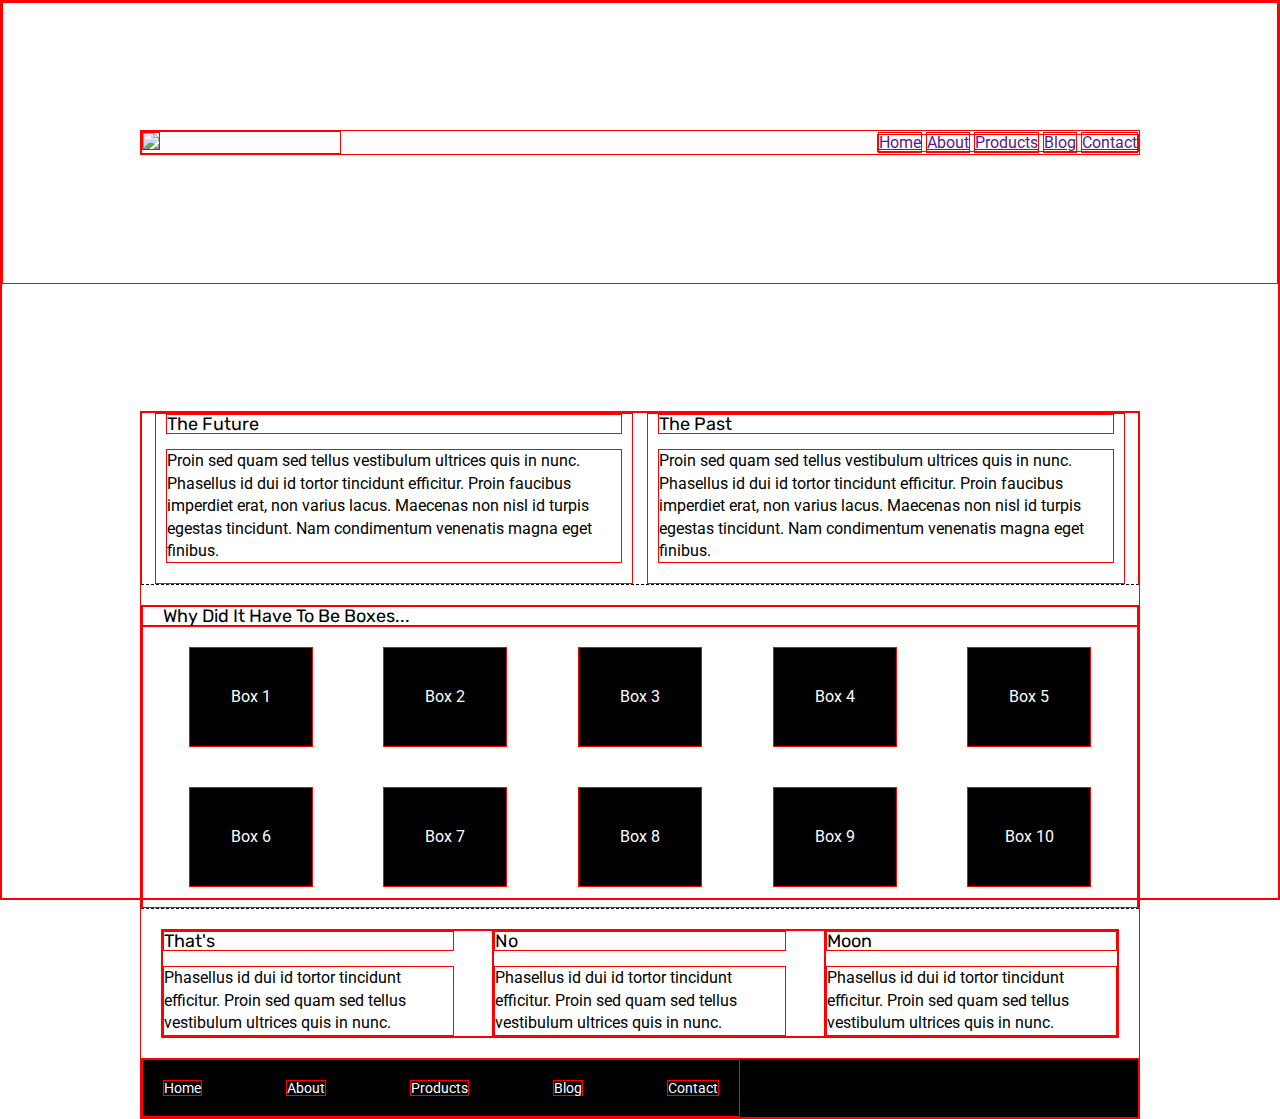
==== index.html @ cb5ed180 "added logo and nav" ====
<!doctype html>

<html lang="en">
<head>
  <meta charset="utf-8">

  <title>Sprint Challenge - Home</title>

  <link href="https://fonts.googleapis.com/css?family=Roboto|Rubik" rel="stylesheet">
  <link rel="stylesheet" href="css/index.css">

</head>

<body>
    <header>
        <nav>
            <div class="logo">
                <img src="img/lambda-black.png">
            </div>
            <div class="links">
                <a href="">Home</a>
                <a href="">About</a>
                <a href="">Products</a>
                <a href="">Blog</a>
                <a href="">Contact</a>
                </div>
        </nav>
    </header>
        <div class="container">

            <section class="top-content">
                <div class="text-container">
                    <h2>The Future</h2>
                    <p>Proin sed quam sed tellus vestibulum ultrices quis in nunc. Phasellus id dui id tortor tincidunt efficitur. Proin faucibus imperdiet erat, non varius lacus. Maecenas non nisl id turpis egestas tincidunt. Nam condimentum venenatis magna eget finibus.</p>
                </div>
                <div class="text-container">
                    <h2>The Past</h2>
                    <p>Proin sed quam sed tellus vestibulum ultrices quis in nunc. Phasellus id dui id tortor tincidunt efficitur. Proin faucibus imperdiet erat, non varius lacus. Maecenas non nisl id turpis egestas tincidunt. Nam condimentum venenatis magna eget finibus.</p>
                </div>
            </section>
            
            <section class="middle-content">
            
                <h2>Why Did It Have To Be Boxes...</h2>
                
                <div class="boxes">
                    <div class="box">Box 1</div>
                    <div class="box">Box 2</div>
                    <div class="box">Box 3</div>
                    <div class="box">Box 4</div>
                    <div class="box">Box 5</div>
                    <div class="box">Box 6</div>
                    <div class="box">Box 7</div>
                    <div class="box">Box 8</div>
                    <div class="box">Box 9</div>
                    <div class="box">Box 10</div>
                </div>
            
            </section>

            <section class="bottom-content">

                <div class="text-container">
                    <h2>That's</h2>
                    <p>Phasellus id dui id tortor tincidunt efficitur. Proin sed quam sed tellus vestibulum ultrices quis in nunc.</p>
                </div>
                <div class="text-container">
                    <h2>No</h2>
                    <p>Phasellus id dui id tortor tincidunt efficitur. Proin sed quam sed tellus vestibulum ultrices quis in nunc.</p>
                </div>
                <div class="text-container">
                    <h2>Moon</h2>
                    <p>Phasellus id dui id tortor tincidunt efficitur. Proin sed quam sed tellus vestibulum ultrices quis in nunc.</p>
                </div>

            </section>
        
        <footer>
            <nav>
                <a href="#">Home</a>
                <a href="about.html">About</a>
                <a href="#">Products</a>
                <a href="#">Blog</a>
                <a href="#">Contact</a>
            </nav>
        </footer>
    </div><!-- container -->        
</body>
</html>
---- css/index.css ----
/* http://meyerweb.com/eric/tools/css/reset/ 
   v2.0 | 20110126
   License: none (public domain)
*/

html, body, div, span, applet, object, iframe,
h1, h2, h3, h4, h5, h6, p, blockquote, pre,
a, abbr, acronym, address, big, cite, code,
del, dfn, em, img, ins, kbd, q, s, samp,
small, strike, strong, sub, sup, tt, var,
b, u, i, center,
dl, dt, dd, ol, ul, li,
fieldset, form, label, legend,
table, caption, tbody, tfoot, thead, tr, th, td,
article, aside, canvas, details, embed, 
figure, figcaption, footer, header, hgroup, 
menu, nav, output, ruby, section, summary,
time, mark, audio, video {
	margin: 0;
	padding: 0;
	font-size: 100%;
	font: inherit;
	vertical-align: baseline;
}
/* HTML5 display-role reset for older browsers */
article, aside, details, figcaption, figure, 
footer, header, hgroup, menu, nav, section {
	display: block;
}
body {
	line-height: 1;
}
ol, ul {
	list-style: none;
}
blockquote, q {
	quotes: none;
}
blockquote:before, blockquote:after,
q:before, q:after {
	content: '';
	content: none;
}
table {
	border-collapse: collapse;
	border-spacing: 0;
}

* {
    box-sizing: border-box;
    border: 1px red solid; 
    /* comment out when completed */
}


html, body {
    height: 100%;
    font-family: 'Roboto', sans-serif;
}

h1, h2, h3, h4, h5 {
    font-size: 18px;
    margin-bottom: 15px;
    font-family: 'Rubik', sans-serif;
}

p {
    line-height: 1.4;
}

header{
    margin-bottom: 1px;
}

header nav{
    width:1000px;
    align-items: center;
    display: flex;
    justify-content: space-between;
    margin: 10% auto;
}
nav div{
    
}
header links{
    display: flex;
    justify-content: space-evenly;
}

.logo{
    width:20%;
}
.container {
    width: 1000px;
    margin: 10% auto;
}

.top-content {
    display: flex;
    flex-wrap: wrap;
    justify-content: space-evenly;
    margin-bottom: 20px;
    border-bottom: 1px dashed black;
}

.top-content .text-container {
    width: 48%;
    padding: 0 1%;
    padding-bottom: 20px;  
}

.middle-content {
    margin-bottom: 20px;
    border-bottom: 1px dashed black;
}

.middle-content h2 {
    padding: 0 2%;
    margin-bottom: 0;
}

.middle-content .boxes {
    display: flex;
    flex-wrap: wrap;
    justify-content: space-evenly;
}

.middle-content .boxes .box {
    width: 12.5%;
    height: 100px;
    background: black;
    margin: 20px 2.5%;
    color: white;
    display: flex;
    align-items: center;
    justify-content: center;
}

.bottom-content {
    display: flex;
    margin: 0 2% 20px;
    justify-content: space-around;
}

.bottom-content .text-container {
    padding-right: 4%;
}

.bottom-content .text-container:last-child {
    padding-right: 0;
}

footer {
    width: 100%;
    background: black;
}

footer nav {
    width: 60%;
    display: flex;
    justify-content: space-between;
    align-items: center;
    padding: 20px 2%;
    font-size: 14px;
}

footer nav a {
    color: white;
    text-decoration: none;
}
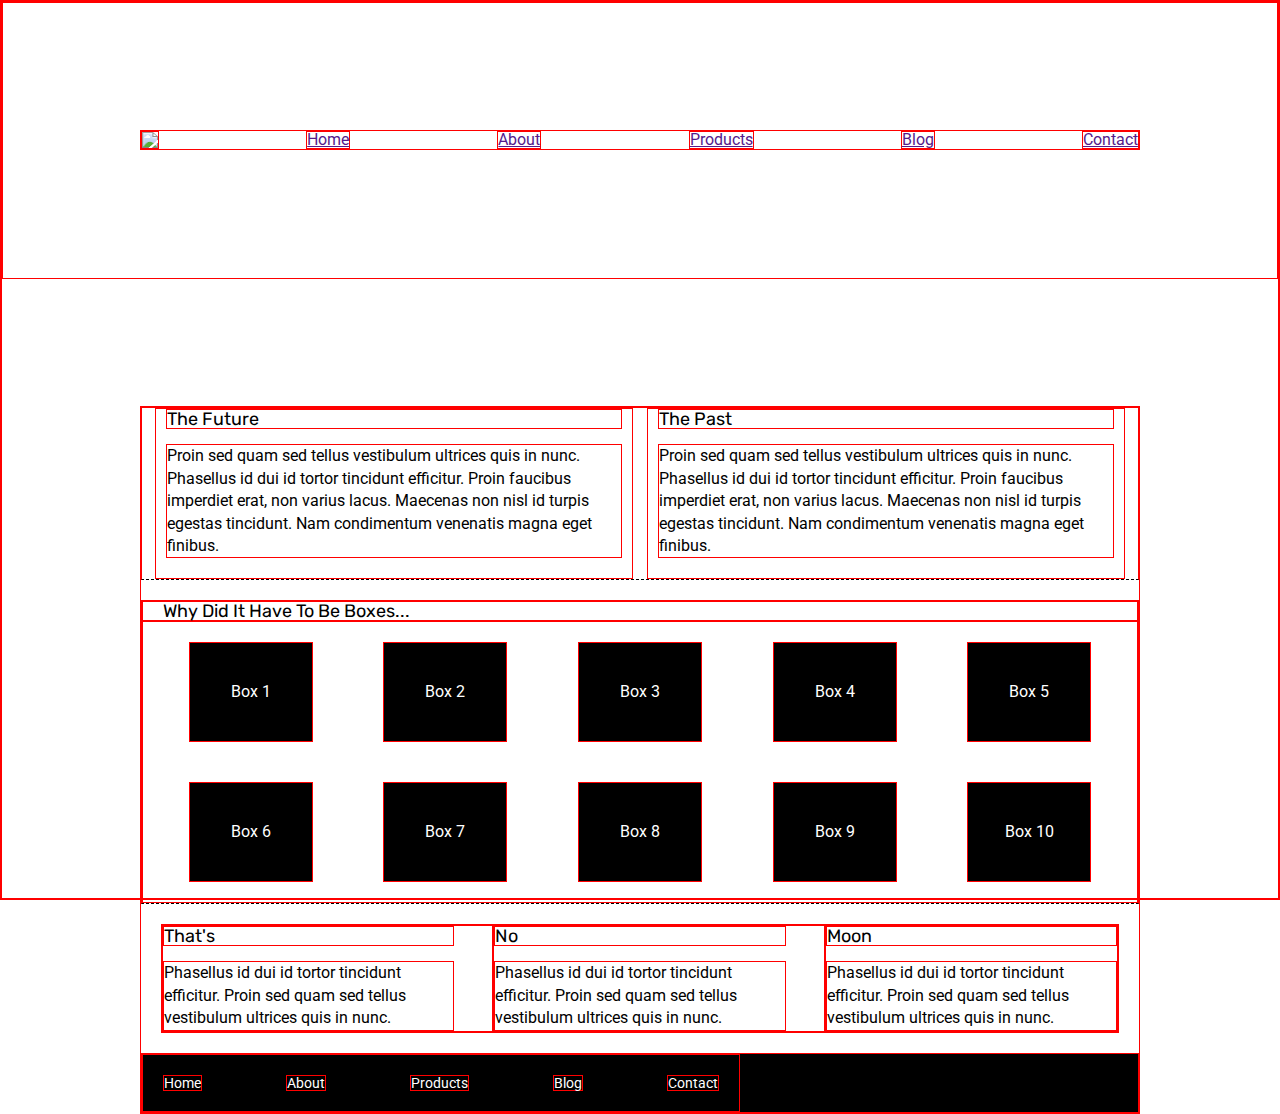
==== commit 9985bb64: "fixed nav and header bar" ====
--- a/index.html
+++ b/index.html
@@ -14,16 +14,15 @@
 <body>
     <header>
         <nav>
-            <div class="logo">
+            
                 <img src="img/lambda-black.png">
-            </div>
-            <div class="links">
+            
                 <a href="">Home</a>
                 <a href="">About</a>
                 <a href="">Products</a>
                 <a href="">Blog</a>
                 <a href="">Contact</a>
-                </div>
+                
         </nav>
     </header>
         <div class="container">
--- a/css/index.css
+++ b/css/index.css
@@ -68,23 +68,12 @@
     line-height: 1.4;
 }
 
-header{
-    margin-bottom: 1px;
-}
-
 header nav{
     width:1000px;
-    align-items: center;
     display: flex;
     justify-content: space-between;
+    align-items:flex-end;
     margin: 10% auto;
-}
-nav div{
-    
-}
-header links{
-    display: flex;
-    justify-content: space-evenly;
 }
 
 .logo{
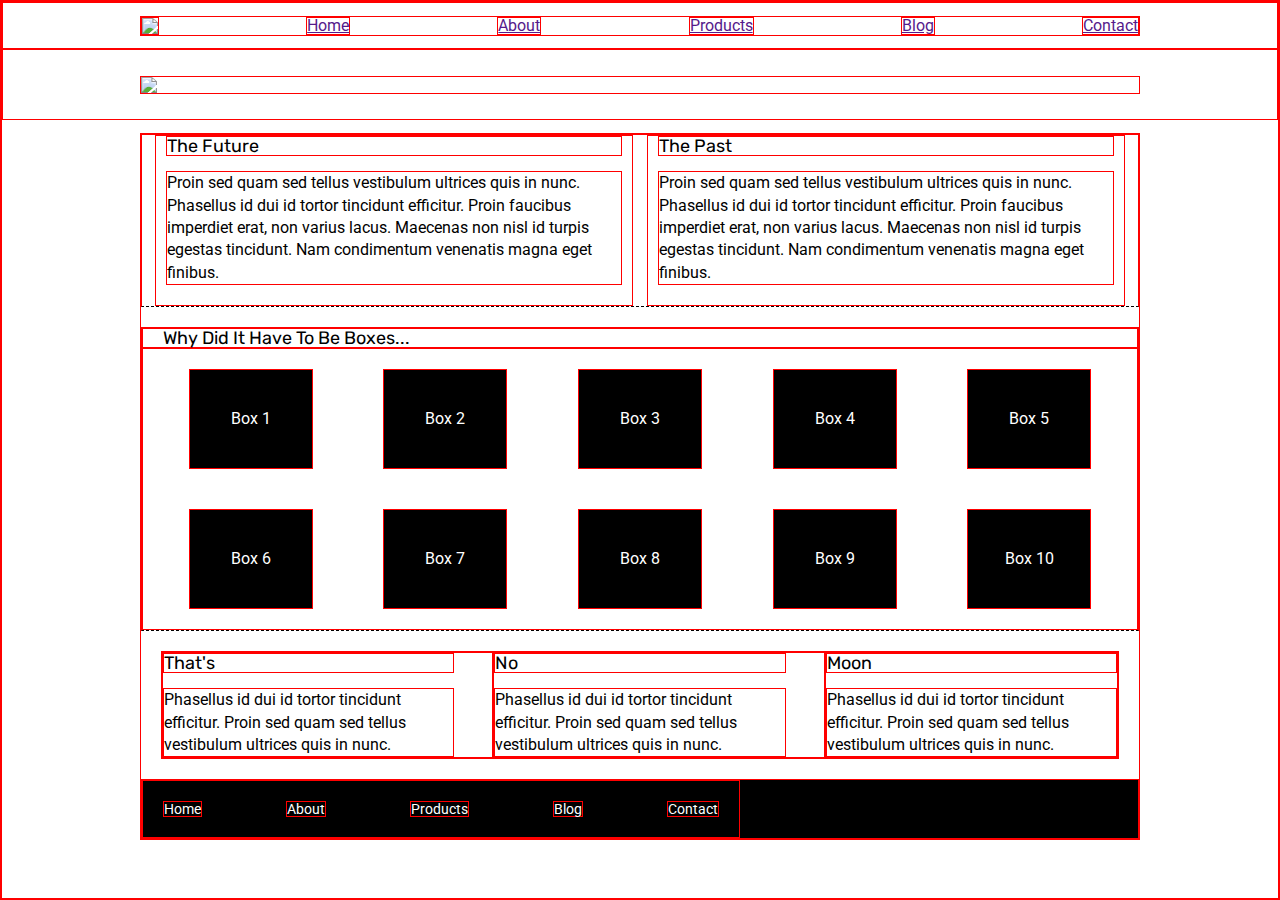
==== commit f6e0da91: "added banner fixed" ====
--- a/index.html
+++ b/index.html
@@ -25,6 +25,10 @@
                 
         </nav>
     </header>
+
+    <section>
+        <img src="img/jumbo.jpg">
+    </section>
         <div class="container">
 
             <section class="top-content">
--- a/css/index.css
+++ b/css/index.css
@@ -73,15 +73,24 @@
     display: flex;
     justify-content: space-between;
     align-items:flex-end;
-    margin: 10% auto;
+    margin: 1% auto;
 }
 
 .logo{
     width:20%;
 }
+
+section img{
+    display: flex;
+    justify-content: center;
+    margin: 2% auto;
+    width:1000px;
+}
+
+
 .container {
     width: 1000px;
-    margin: 10% auto;
+    margin: 1% auto;
 }
 
 .top-content {
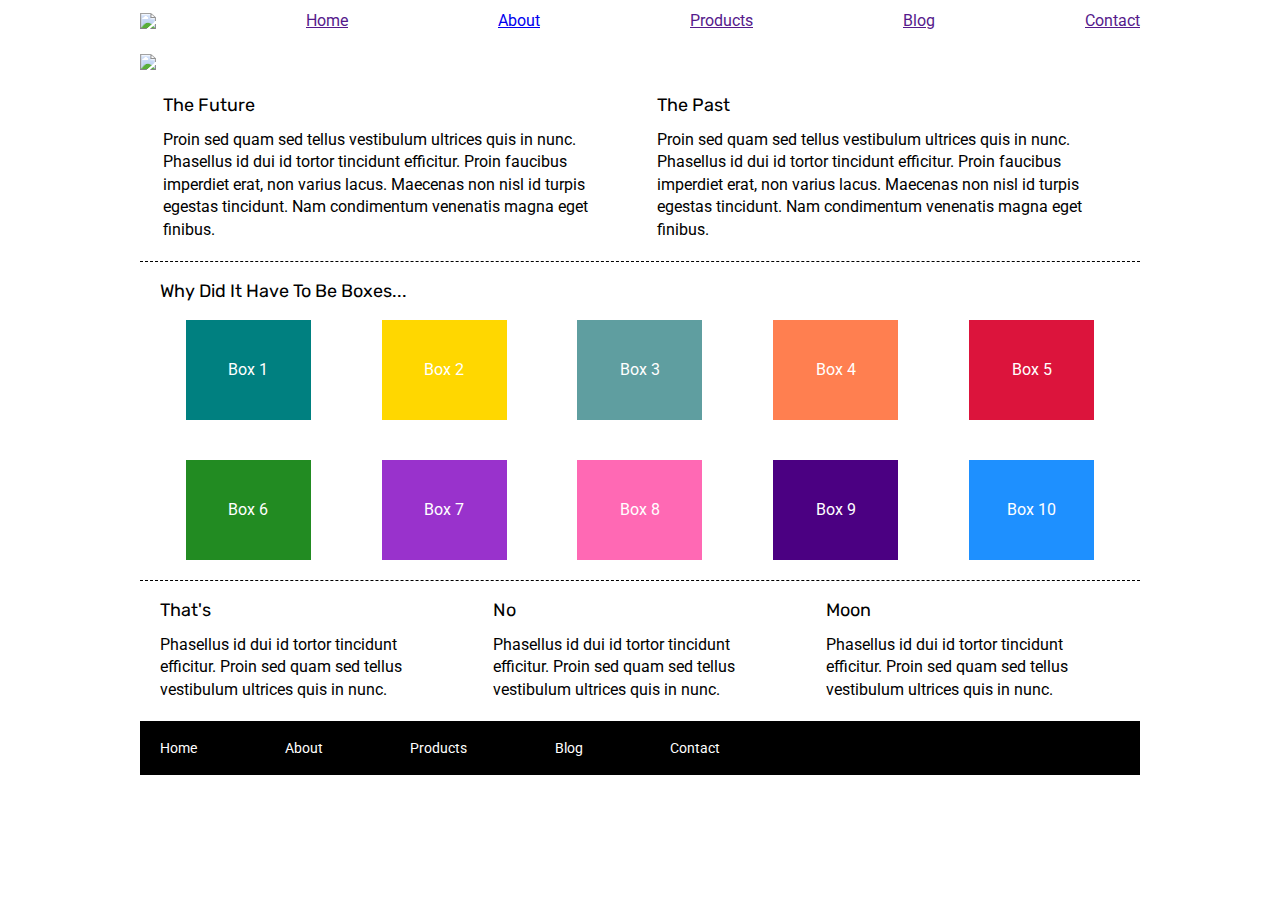
==== commit 2d5cafd6: "added colors to boxes" ====
--- a/index.html
+++ b/index.html
@@ -18,7 +18,7 @@
                 <img src="img/lambda-black.png">
             
                 <a href="">Home</a>
-                <a href="">About</a>
+                <a href="about.html">About</a>
                 <a href="">Products</a>
                 <a href="">Blog</a>
                 <a href="">Contact</a>
@@ -27,7 +27,7 @@
     </header>
 
     <section>
-        <img src="img/jumbo.jpg">
+        <img src="img/jumbo.jpg"
     </section>
         <div class="container">
 
@@ -47,16 +47,16 @@
                 <h2>Why Did It Have To Be Boxes...</h2>
                 
                 <div class="boxes">
-                    <div class="box">Box 1</div>
-                    <div class="box">Box 2</div>
-                    <div class="box">Box 3</div>
-                    <div class="box">Box 4</div>
-                    <div class="box">Box 5</div>
-                    <div class="box">Box 6</div>
-                    <div class="box">Box 7</div>
-                    <div class="box">Box 8</div>
-                    <div class="box">Box 9</div>
-                    <div class="box">Box 10</div>
+                    <div class="box1">Box 1</div>
+                    <div class="box2">Box 2</div>
+                    <div class="box3">Box 3</div>
+                    <div class="box4">Box 4</div>
+                    <div class="box5">Box 5</div>
+                    <div class="box6">Box 6</div>
+                    <div class="box7">Box 7</div>
+                    <div class="box8">Box 8</div>
+                    <div class="box9">Box 9</div>
+                    <div class="box10">Box 10</div>
                 </div>
             
             </section>
--- a/css/index.css
+++ b/css/index.css
@@ -48,7 +48,7 @@
 
 * {
     box-sizing: border-box;
-    border: 1px red solid; 
+    /* border: 1px red solid;  */
     /* comment out when completed */
 }
 
@@ -74,6 +74,7 @@
     justify-content: space-between;
     align-items:flex-end;
     margin: 1% auto;
+    
 }
 
 .logo{
@@ -123,10 +124,100 @@
     justify-content: space-evenly;
 }
 
-.middle-content .boxes .box {
-    width: 12.5%;
-    height: 100px;
-    background: black;
+.middle-content .boxes .box1{
+    width: 12.5%;
+    height: 100px;
+    background: teal;
+    margin: 20px 2.5%;
+    color: white;
+    display: flex;
+    align-items: center;
+    justify-content: center;
+}
+.middle-content .boxes .box2{
+    width: 12.5%;
+    height: 100px;
+    background: gold;
+    margin: 20px 2.5%;
+    color: white;
+    display: flex;
+    align-items: center;
+    justify-content: center;
+}
+.middle-content .boxes .box3{
+    width: 12.5%;
+    height: 100px;
+    background: cadetblue;
+    margin: 20px 2.5%;
+    color: white;
+    display: flex;
+    align-items: center;
+    justify-content: center;
+}
+.middle-content .boxes .box4{
+    width: 12.5%;
+    height: 100px;
+    background: coral;
+    margin: 20px 2.5%;
+    color: white;
+    display: flex;
+    align-items: center;
+    justify-content: center;
+}
+.middle-content .boxes .box5{
+    width: 12.5%;
+    height: 100px;
+    background: crimson;
+    margin: 20px 2.5%;
+    color: white;
+    display: flex;
+    align-items: center;
+    justify-content: center;
+}
+.middle-content .boxes .box6{
+    width: 12.5%;
+    height: 100px;
+    background: forestgreen;
+    margin: 20px 2.5%;
+    color: white;
+    display: flex;
+    align-items: center;
+    justify-content: center;
+}
+.middle-content .boxes .box7{
+    width: 12.5%;
+    height: 100px;
+    background: darkorchid;
+    margin: 20px 2.5%;
+    color: white;
+    display: flex;
+    align-items: center;
+    justify-content: center;
+}
+.middle-content .boxes .box8{
+    width: 12.5%;
+    height: 100px;
+    background: hotpink;
+    margin: 20px 2.5%;
+    color: white;
+    display: flex;
+    align-items: center;
+    justify-content: center;
+}
+.middle-content .boxes .box9{
+    width: 12.5%;
+    height: 100px;
+    background: indigo;
+    margin: 20px 2.5%;
+    color: white;
+    display: flex;
+    align-items: center;
+    justify-content: center;
+}
+.middle-content .boxes .box10{
+    width: 12.5%;
+    height: 100px;
+    background: dodgerblue;
     margin: 20px 2.5%;
     color: white;
     display: flex;
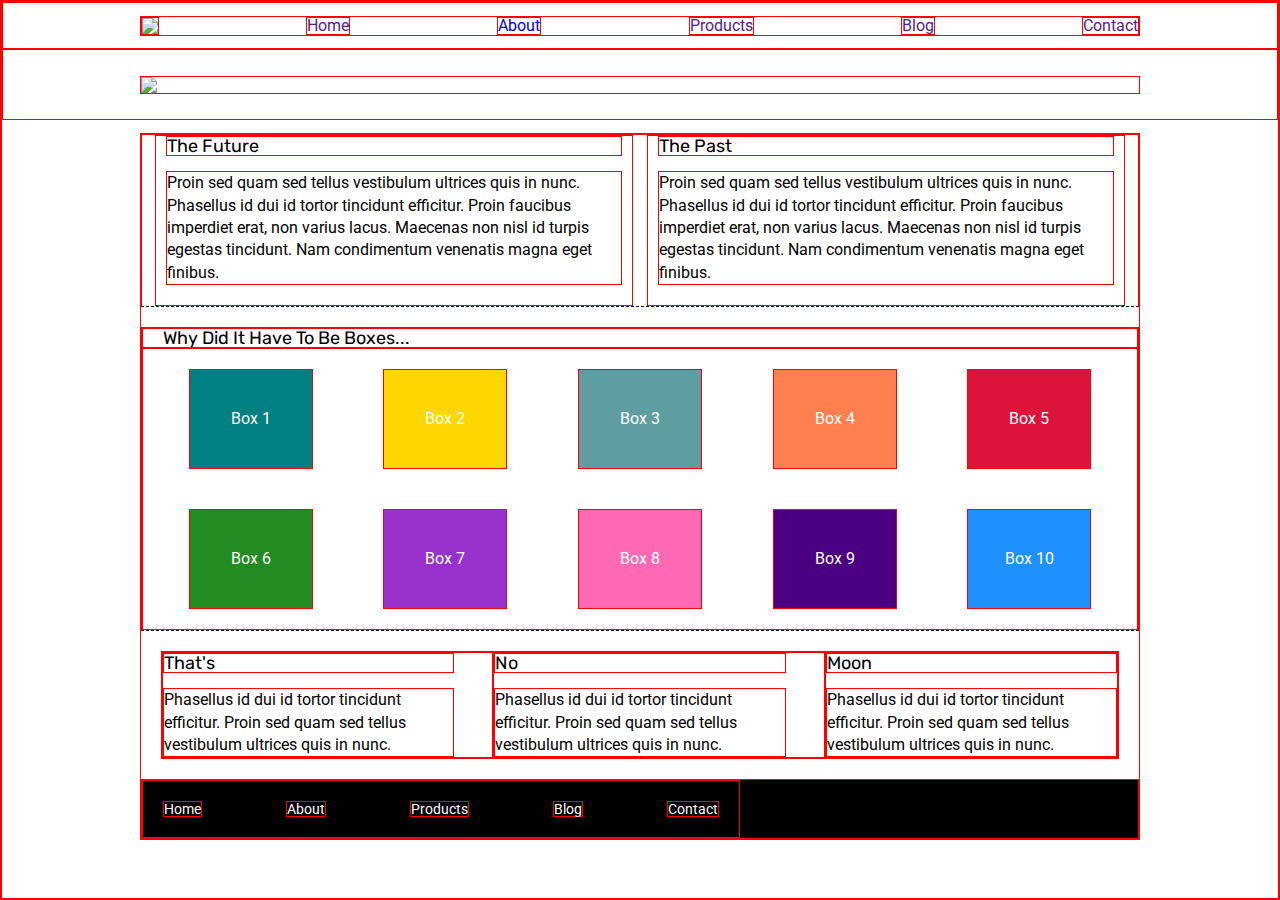
==== commit c3ef033b: "fixed about nav bar, banner and about sections" ====
--- a/index.html
+++ b/index.html
@@ -27,7 +27,7 @@
     </header>
 
     <section>
-        <img src="img/jumbo.jpg"
+        <img src="img/jumbo.jpg">
     </section>
         <div class="container">
 
--- a/css/index.css
+++ b/css/index.css
@@ -48,7 +48,7 @@
 
 * {
     box-sizing: border-box;
-    /* border: 1px red solid;  */
+    border: 1px red solid; 
     /* comment out when completed */
 }
 
@@ -74,11 +74,14 @@
     justify-content: space-between;
     align-items:flex-end;
     margin: 1% auto;
-    
 }
 
 .logo{
     width:20%;
+}
+
+a:link{
+    text-decoration: none;
 }
 
 section img{
@@ -256,4 +259,14 @@
 footer nav a {
     color: white;
     text-decoration: none;
+}
+
+/* about html */
+
+.about{
+    width: 1000px;
+    margin: 1% auto;
+    justify-content: space-evenly;
+    margin-bottom: 20px;
+    border-bottom: 1px dashed black;
 }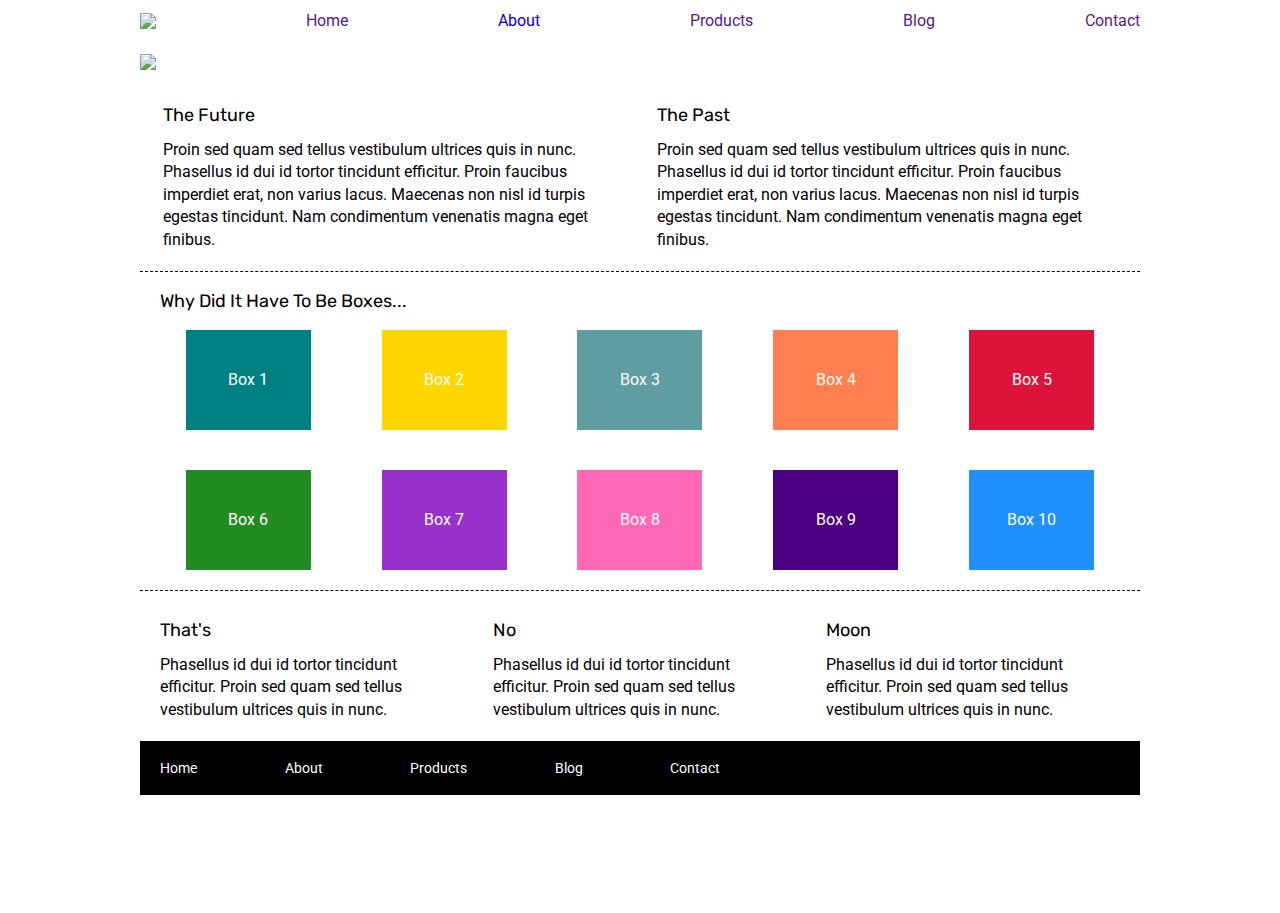
==== commit 3ac96e23: "fixed spacing between button" ====
--- a/index.html
+++ b/index.html
@@ -75,12 +75,11 @@
                     <h2>Moon</h2>
                     <p>Phasellus id dui id tortor tincidunt efficitur. Proin sed quam sed tellus vestibulum ultrices quis in nunc.</p>
                 </div>
-
             </section>
         
         <footer>
             <nav>
-                <a href="#">Home</a>
+                <a href="index.html">Home</a>
                 <a href="about.html">About</a>
                 <a href="#">Products</a>
                 <a href="#">Blog</a>
--- a/css/index.css
+++ b/css/index.css
@@ -48,7 +48,7 @@
 
 * {
     box-sizing: border-box;
-    border: 1px red solid; 
+    /* border: 1px red solid;  */
     /* comment out when completed */
 }
 
@@ -67,6 +67,7 @@
 p {
     line-height: 1.4;
 }
+ /* index html */
 
 header nav{
     width:1000px;
@@ -264,9 +265,68 @@
 /* about html */
 
 .about{
+    width:1000px;
+    margin:1% auto;
+    margin-top: 1px;
+    margin-bottom: 20px;
+    border-bottom: 1px dashed black;
+}
+
+.main-content{
     width: 1000px;
     margin: 1% auto;
-    justify-content: space-evenly;
+    display: flex;
+    flex-wrap: wrap;
+}
+
+.main-content div{
+    width: 490px;
+    height:auto;
+    margin-top: 10px;
+}
+
+.main-content img{
+    width: auto;
+    height: 30vh;
+    margin: 0;
+}
+.main-content .strategy{
+    border-bottom: 1px dashed black;
+}
+.main-content .working{
+    border-bottom: 1px dashed black;
+    margin-left:18px;
+}
+
+.main-content .office{
+    border-bottom: 1px dashed black;
+}
+
+.main-content .meeting{
+    border-bottom: 1px dashed black;
+    margin-left:18px;
+}
+
+.main-content a{
+    margin: 0;
+    border: 2px black solid;
+    padding:5px 20px;
+    border-radius: 10px;
+    display: inline-block;
+    text-decoration: none;
+}
+
+.button{
+    margin: 15px auto;
+}
+
+.main-content p, h2{
+    margin-top: 10px;
+}
+
+.lets{
+    width:1000px;
+    margin:1% auto;
+    margin-top: 10px;
     margin-bottom: 20px;
-    border-bottom: 1px dashed black;
 }